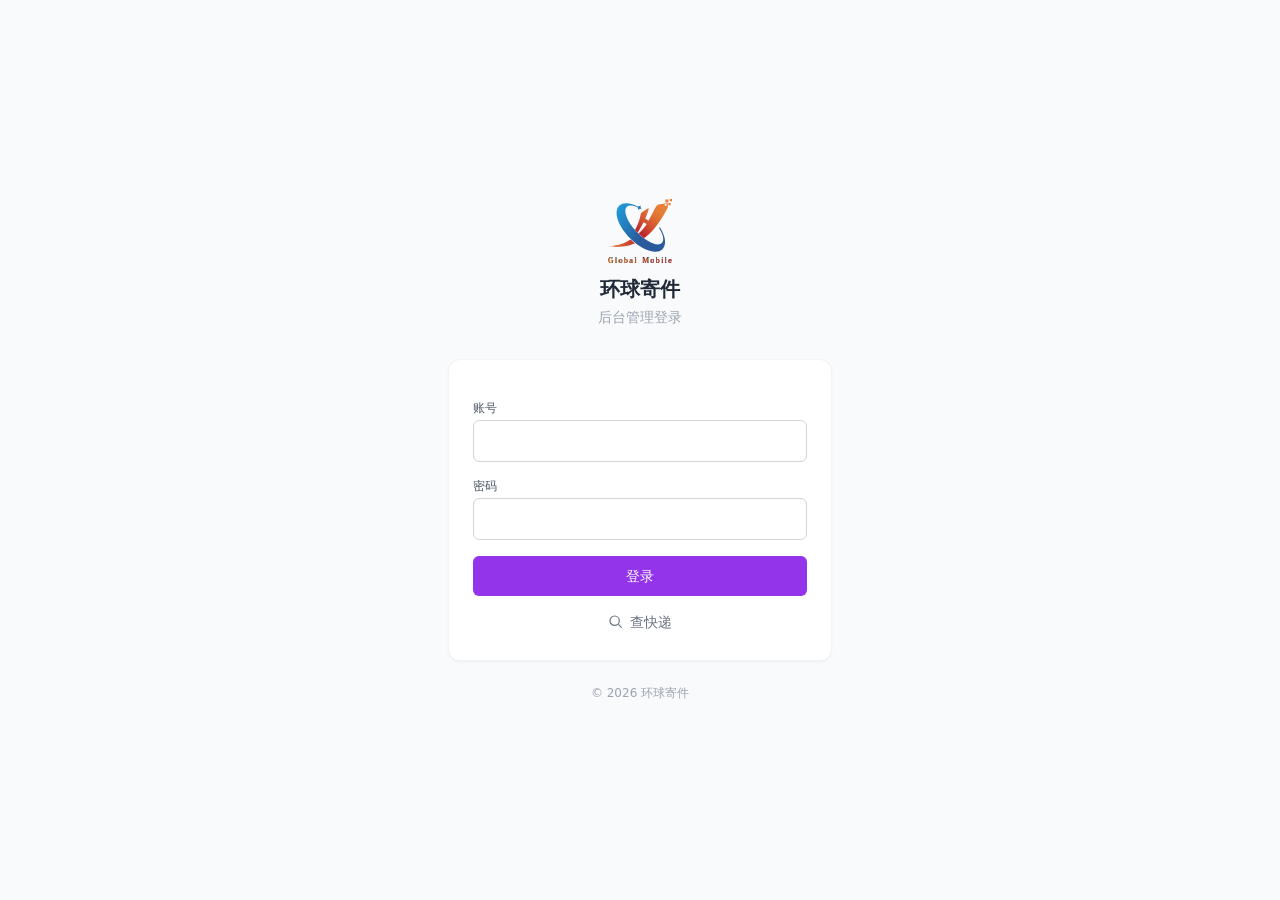
==== couriers.html @ 3746a573 "Shorten brand name: 环球移动快递系统 -> 环球寄件" ====
<!DOCTYPE html>
<html lang="zh-CN">
<head>
<meta charset="UTF-8">
<meta name="viewport" content="width=device-width, initial-scale=1.0">
<title>快递商管理 · 环球寄件</title>
<link rel="stylesheet" href="assets/css/tailwind.output.css?v=20260804a">
<link rel="stylesheet" href="assets/css/app.css?v=20260804a">
</head>
<body class="font-sans antialiased bg-gray-50 dark:bg-gray-900">
  <div id="boot-loading" class="fixed inset-0 z-50 flex items-center justify-center bg-gray-50 dark:bg-gray-900">
    <div class="w-9 h-9 rounded-full border-4 border-purple-600 border-t-transparent animate-spin"></div>
  </div>

  <div id="app" class="hidden h-screen overflow-hidden">
    <aside id="sidebar" class="fixed md:static inset-y-0 left-0 z-30 w-64 -translate-x-full md:translate-x-0 bg-white dark:bg-gray-800 border-r border-gray-100 dark:border-gray-700 flex flex-col justify-between overflow-y-auto"></aside>
    <div id="sidebar-backdrop" class="hidden fixed inset-0 bg-black/40 z-20 md:hidden"></div>

    <div class="flex flex-col h-full flex-1 min-w-0">
      <header id="topbar" class="h-16 bg-white dark:bg-gray-800 border-b border-gray-100 dark:border-gray-700 flex-shrink-0 fixed top-0 right-0 left-0 md:left-64 z-10"></header>
      <main class="flex-1 overflow-y-auto mt-16">
        <div class="container px-4 md:px-6 py-6 mx-auto max-w-7xl page-fade-in">

          <div id="cr-no-access" class="hidden bg-white dark:bg-gray-800 rounded-xl shadow-sm border border-gray-100 dark:border-gray-700 p-10 text-center">
            <p class="text-sm text-gray-500 dark:text-gray-400">你没有「快递商管理」的查看权限，请联系管理员开通 couriers:view 权限。</p>
          </div>

          <div id="cr-page-content" class="hidden grid grid-cols-1 lg:grid-cols-3 gap-6">
            <div class="lg:col-span-2 bg-white dark:bg-gray-800 rounded-xl shadow-sm border border-gray-100 dark:border-gray-700">
              <div class="overflow-x-auto">
                <table class="w-full text-sm text-left">
                  <thead class="bg-gray-50 dark:bg-gray-700/40 text-xs text-gray-500 dark:text-gray-400 uppercase">
                    <tr><th class="px-4 py-3">名称</th><th class="px-4 py-3">分类</th><th class="px-4 py-3">服务类型</th><th class="px-4 py-3">查询地址</th><th class="px-4 py-3 text-right">操作</th></tr>
                  </thead>
                  <tbody id="cr-tbody" class="divide-y divide-gray-100 dark:divide-gray-700"></tbody>
                </table>
              </div>
            </div>

            <div class="bg-white dark:bg-gray-800 rounded-xl shadow-sm border border-gray-100 dark:border-gray-700 p-5 h-fit">
              <h3 id="cr-form-title" class="text-sm font-semibold text-gray-700 dark:text-gray-200 mb-4">新增快递商</h3>
              <form id="cr-form" class="space-y-3">
                <input type="hidden" id="cr-id" />
                <div><label class="block text-xs font-medium text-gray-600 dark:text-gray-300 mb-1">名称</label><input id="cr-name" required class="field" /></div>
                <div><label class="block text-xs font-medium text-gray-600 dark:text-gray-300 mb-1">分类</label>
                  <select id="cr-category" class="field"><option value="cn">国内</option><option value="kr">韩国</option></select>
                </div>
                <div><label class="block text-xs font-medium text-gray-600 dark:text-gray-300 mb-1">追踪链接模板</label>
                  <input id="cr-tracking-url" placeholder="含 {num} 占位符，例如 https://x.com/query?no={num}" class="field" />
                </div>
                <div><label class="block text-xs font-medium text-gray-600 dark:text-gray-300 mb-1">服务类型（逗号分隔）</label>
                  <input id="cr-service-types" placeholder="普通,特快" class="field" />
                </div>
                <div class="flex justify-end gap-2 pt-2">
                  <button type="button" id="cr-form-cancel" class="hidden px-3 py-1.5 text-sm rounded-md text-gray-600 dark:text-gray-300 hover:bg-gray-100 dark:hover:bg-gray-700">取消</button>
                  <button type="submit" class="px-4 py-1.5 text-sm rounded-md bg-purple-600 hover:bg-purple-700 text-white">保存</button>
                </div>
              </form>
            </div>
          </div>

        </div>
      </main>
    </div>
  </div>

  <style>.field{width:100%;border-radius:.375rem;border:1px solid rgb(209 213 219);padding:.5rem .75rem;font-size:.875rem;background:transparent}
  html.dark .field{border-color:rgb(75 85 99);color:rgb(243 244 246);background:rgb(55 65 81)}
  .field:focus{outline:none;box-shadow:0 0 0 2px rgb(168 85 247)}</style>

  <script src="assets/js/api-client.js?v=20260804a"></script>
  <script src="assets/js/perm.js?v=20260804a"></script>
  <script src="assets/js/auth.js?v=20260804a"></script>
  <script src="assets/js/nav.js?v=20260804d"></script>
  <script src="assets/js/couriers.js?v=20260804a"></script>
  <script>
    document.addEventListener('auth:ready', () => { Nav.renderShell('couriers.html'); initCouriers(); });
    Auth.protectPage();
  </script>
</body>
</html>
---- assets/css/app.css ----
/* expv7 — 共享样式（Windmill Dashboard 视觉语言，基于 Tailwind 工具类为主，此文件仅补充 Tailwind 不便表达的部分） */

:root {
  color-scheme: light;
}
html.dark {
  color-scheme: dark;
}

* {
  scrollbar-width: thin;
  scrollbar-color: #cbd5e1 transparent;
}
html.dark * {
  scrollbar-color: #4b5563 transparent;
}
*::-webkit-scrollbar { width: 8px; height: 8px; }
*::-webkit-scrollbar-thumb { background: #cbd5e1; border-radius: 9999px; }
html.dark *::-webkit-scrollbar-thumb { background: #4b5563; }

body {
  font-family: 'Inter', -apple-system, BlinkMacSystemFont, 'Segoe UI', 'PingFang SC', 'Microsoft YaHei', sans-serif;
}

/* 侧边栏折叠过渡 */
#sidebar {
  transition: transform 0.25s ease-in-out;
}

/* 页面进入淡入 */
.page-fade-in {
  animation: pageFadeIn 0.2s ease-out;
}
@keyframes pageFadeIn {
  from { opacity: 0; transform: translateY(4px); }
  to { opacity: 1; transform: translateY(0); }
}

/* Toast */
#toast-root {
  position: fixed;
  bottom: 1.25rem;
  left: 50%;
  transform: translateX(-50%);
  z-index: 9999;
  display: flex;
  flex-direction: column;
  gap: 0.5rem;
  align-items: center;
  pointer-events: none;
}
.toast-item {
  pointer-events: auto;
  padding: 0.55rem 1.1rem;
  border-radius: 0.5rem;
  font-size: 0.8125rem;
  color: #fff;
  box-shadow: 0 10px 25px -5px rgba(0,0,0,.2), 0 8px 10px -6px rgba(0,0,0,.15);
  animation: toastIn 0.18s ease-out;
  max-width: 90vw;
}
.toast-item.ok { background: #16a34a; }
.toast-item.err { background: #dc2626; }
.toast-item.info { background: #4b5563; }
@keyframes toastIn {
  from { opacity: 0; transform: translateY(10px); }
  to { opacity: 1; transform: translateY(0); }
}
.toast-item.leaving {
  animation: toastOut 0.18s ease-in forwards;
}
@keyframes toastOut {
  from { opacity: 1; }
  to { opacity: 0; transform: translateY(6px); }
}

/* 表格行 hover 已由 tailwind 处理，这里仅做加载态骨架 */
.skeleton-row td {
  padding: 0.9rem 1rem;
}
.skeleton-bar {
  height: 0.85rem;
  border-radius: 0.25rem;
  background: linear-gradient(90deg, #e5e7eb 25%, #f3f4f6 37%, #e5e7eb 63%);
  background-size: 400% 100%;
  animation: skeletonShine 1.4s ease infinite;
}
html.dark .skeleton-bar {
  background: linear-gradient(90deg, #374151 25%, #4b5563 37%, #374151 63%);
  background-size: 400% 100%;
}
@keyframes skeletonShine {
  0% { background-position: 100% 50%; }
  100% { background-position: 0 50%; }
}

/* 图片缩略图 */
.img-thumb {
  width: 2.5rem;
  height: 2.5rem;
  border-radius: 0.375rem;
  object-fit: cover;
  cursor: zoom-in;
  border: 1px solid rgba(0,0,0,.08);
}

/* modal 遮罩淡入 */
.modal-backdrop {
  animation: fadeIn 0.15s ease-out;
}
@keyframes fadeIn {
  from { opacity: 0; } to { opacity: 1; }
}
.modal-panel {
  animation: modalIn 0.18s ease-out;
}
@keyframes modalIn {
  from { opacity: 0; transform: translateY(8px) scale(0.98); }
  to { opacity: 1; transform: translateY(0) scale(1); }
}
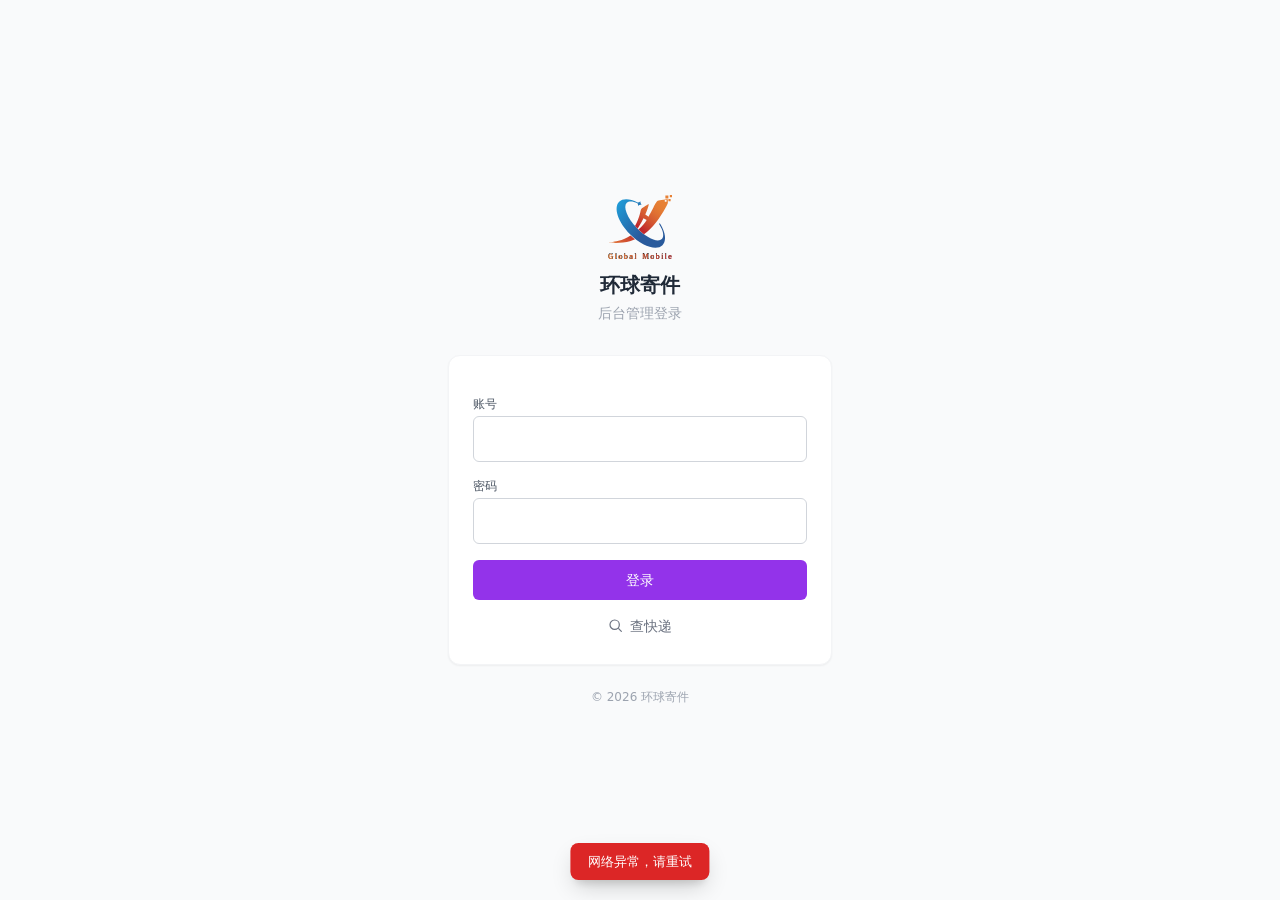
==== commit 17ee3ad7: "Fix iOS Safari auto-zoom on input focus (font-size < 16px) Mobile Safari (and some Android browsers)" ====
--- a/couriers.html
+++ b/couriers.html
@@ -64,13 +64,13 @@
     </div>
   </div>
 
-  <style>.field{width:100%;border-radius:.375rem;border:1px solid rgb(209 213 219);padding:.5rem .75rem;font-size:.875rem;background:transparent}
+  <style>.field{width:100%;border-radius:.375rem;border:1px solid rgb(209 213 219);padding:.5rem .75rem;font-size:1rem;background:transparent}
   html.dark .field{border-color:rgb(75 85 99);color:rgb(243 244 246);background:rgb(55 65 81)}
   .field:focus{outline:none;box-shadow:0 0 0 2px rgb(168 85 247)}</style>
 
   <script src="assets/js/api-client.js?v=20260804a"></script>
   <script src="assets/js/perm.js?v=20260804a"></script>
-  <script src="assets/js/auth.js?v=20260804a"></script>
+  <script src="assets/js/auth.js?v=20260804n"></script>
   <script src="assets/js/nav.js?v=20260804d"></script>
   <script src="assets/js/couriers.js?v=20260804a"></script>
   <script>
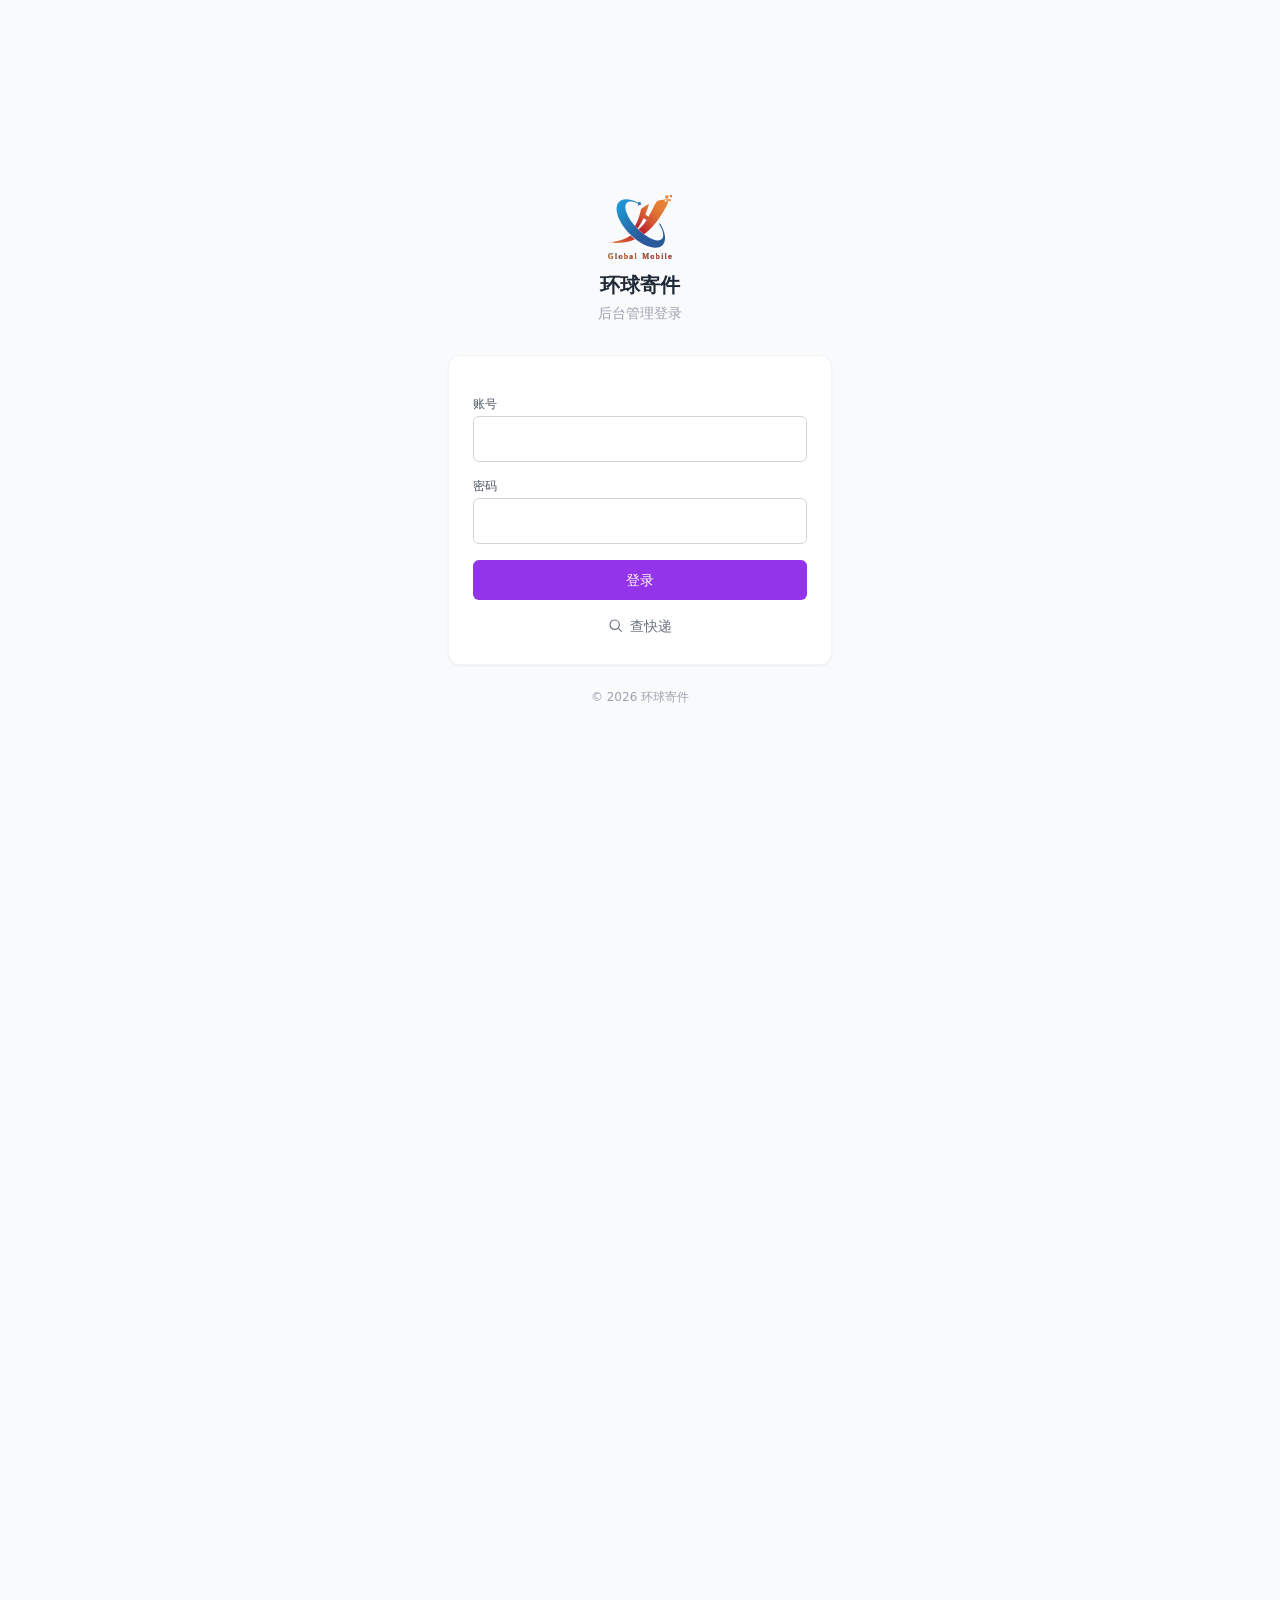
==== commit c96bb06b: "全站禁止双击放大 app.css 给 html 加 touch-action: manipulation，取消双击/双指快速点击触发的 放大手势。没有用 viewport 的 user-scalabl" ====
--- a/couriers.html
+++ b/couriers.html
@@ -5,7 +5,7 @@
 <meta name="viewport" content="width=device-width, initial-scale=1.0">
 <title>快递商管理 · 环球寄件</title>
 <link rel="stylesheet" href="assets/css/tailwind.output.css?v=20260804a">
-<link rel="stylesheet" href="assets/css/app.css?v=20260804a">
+<link rel="stylesheet" href="assets/css/app.css?v=20260805e">
 </head>
 <body class="font-sans antialiased bg-gray-50 dark:bg-gray-900">
   <div id="boot-loading" class="fixed inset-0 z-50 flex items-center justify-center bg-gray-50 dark:bg-gray-900">
--- a/assets/css/app.css
+++ b/assets/css/app.css
@@ -20,6 +20,14 @@
 
 body {
   font-family: 'Inter', -apple-system, BlinkMacSystemFont, 'Segoe UI', 'PingFang SC', 'Microsoft YaHei', sans-serif;
+}
+
+/* 全站禁止双击放大——用 touch-action: manipulation 而不是 viewport 的
+   user-scalable=no：后者会把双指缩放也一起禁掉，对需要放大看清内容的用户
+   不友好；manipulation 只关掉双击/双指快速点击触发的那个"意外放大"手势，
+   双指缩放这种用户主动要放大的操作不受影响。 */
+html {
+  touch-action: manipulation;
 }
 
 /* 侧边栏折叠过渡 */
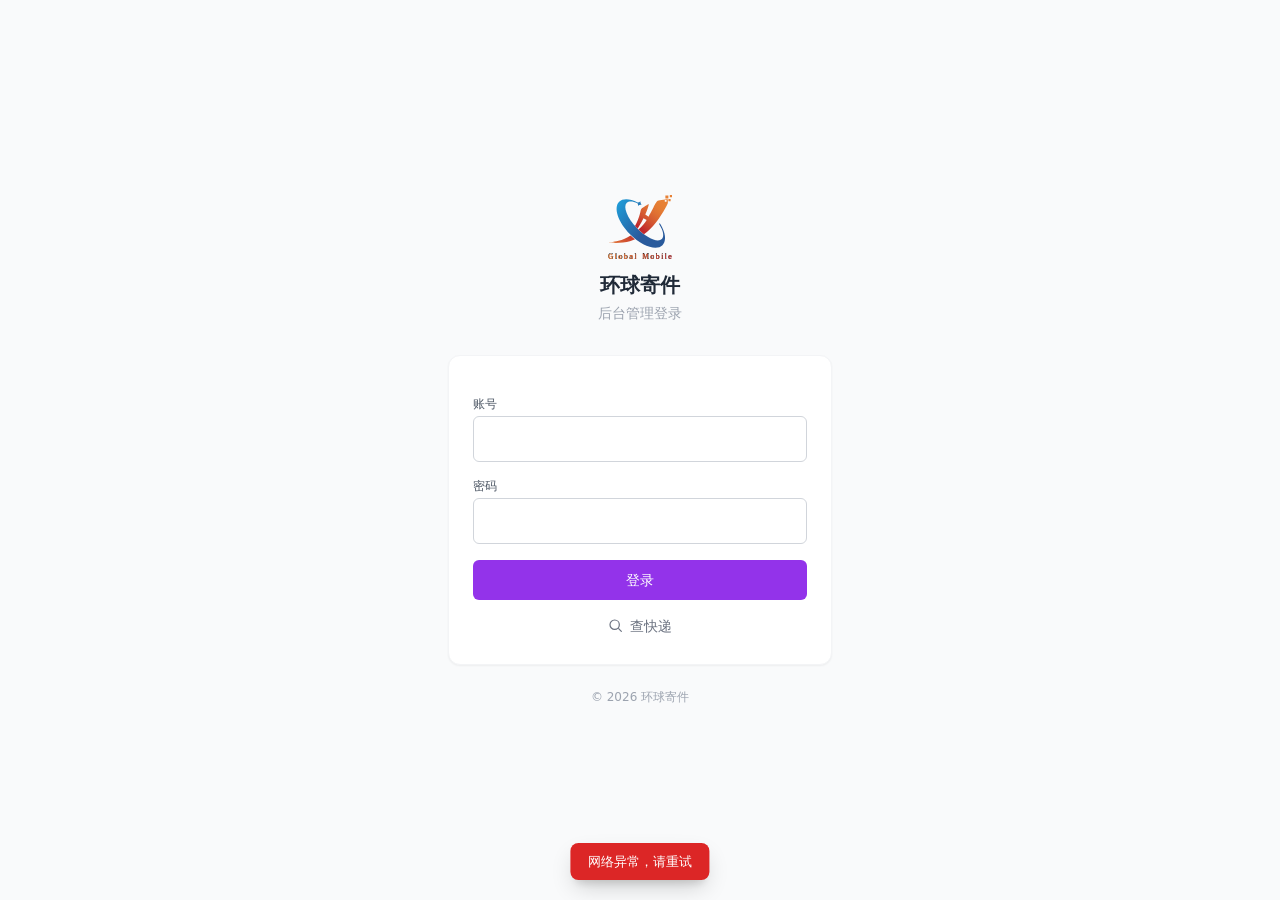
==== commit ca44e93d: "移动端顶栏固定 + viewport-fit=cover 适配刘海屏，条码/API 交互细节修正 app.css 给 #app/#topbar/main 加了移动端应用外壳布局（动态视口高度 + 安全" ====
--- a/couriers.html
+++ b/couriers.html
@@ -2,10 +2,10 @@
 <html lang="zh-CN">
 <head>
 <meta charset="UTF-8">
-<meta name="viewport" content="width=device-width, initial-scale=1.0">
+<meta name="viewport" content="width=device-width, initial-scale=1.0, viewport-fit=cover">
 <title>快递商管理 · 环球寄件</title>
 <link rel="stylesheet" href="assets/css/tailwind.output.css?v=20260804a">
-<link rel="stylesheet" href="assets/css/app.css?v=20260805e">
+<link rel="stylesheet" href="assets/css/app.css?v=20260805f">
 </head>
 <body class="font-sans antialiased bg-gray-50 dark:bg-gray-900">
   <div id="boot-loading" class="fixed inset-0 z-50 flex items-center justify-center bg-gray-50 dark:bg-gray-900">
--- a/assets/css/app.css
+++ b/assets/css/app.css
@@ -20,6 +20,29 @@
 
 body {
   font-family: 'Inter', -apple-system, BlinkMacSystemFont, 'Segoe UI', 'PingFang SC', 'Microsoft YaHei', sans-serif;
+}
+
+/* 移动端应用外壳：顶部导航始终固定在可视区域顶部。
+   使用动态视口和安全区，避免地址栏伸缩、软键盘、刘海/灵动岛导致顶栏被推走或遮住。 */
+#app {
+  height: 100vh;
+  height: 100dvh;
+  overflow: hidden;
+}
+#topbar {
+  position: fixed !important;
+  top: 0 !important;
+  height: calc(4rem + env(safe-area-inset-top));
+  padding-top: env(safe-area-inset-top);
+  z-index: 40 !important;
+  transform: translateZ(0);
+  backface-visibility: hidden;
+}
+#app main.mt-16 {
+  margin-top: calc(4rem + env(safe-area-inset-top)) !important;
+  scroll-padding-top: calc(4rem + env(safe-area-inset-top));
+  overscroll-behavior-y: contain;
+  -webkit-overflow-scrolling: touch;
 }
 
 /* 全站禁止双击放大——用 touch-action: manipulation 而不是 viewport 的
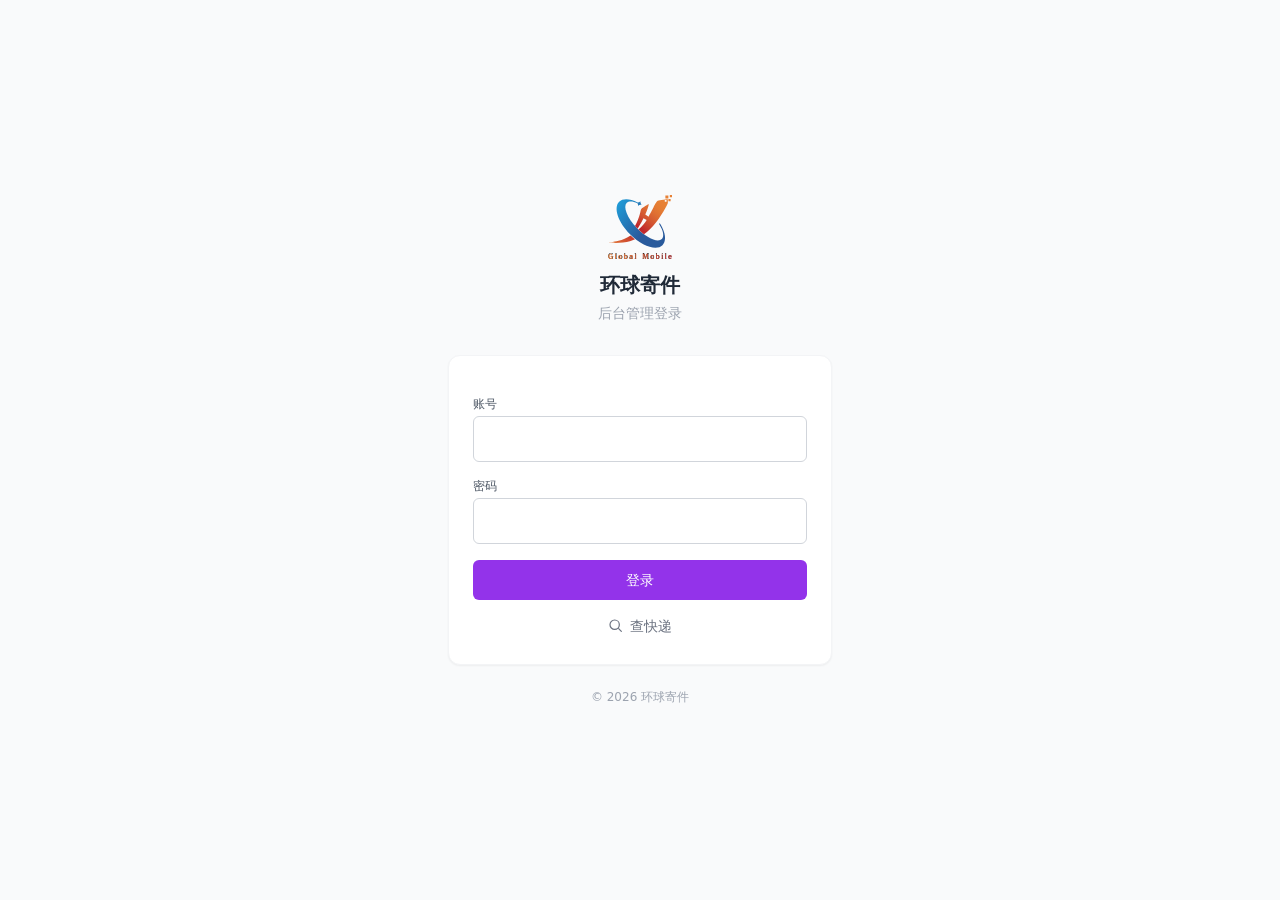
==== commit 7ea9c3e1: "新增"复制地址"按钮 + 上传图片缩略图放大（手机3列/桌面4列） 复制地址：快递管理行操作里加一个"复制地址"按钮，放在"复制单号"前面。 跟复制单号/物流查询/客户通知这三个不同，这个不依赖单号是" ====
--- a/couriers.html
+++ b/couriers.html
@@ -5,7 +5,7 @@
 <meta name="viewport" content="width=device-width, initial-scale=1.0, viewport-fit=cover">
 <title>快递商管理 · 环球寄件</title>
 <link rel="stylesheet" href="assets/css/tailwind.output.css?v=20260804a">
-<link rel="stylesheet" href="assets/css/app.css?v=20260805f">
+<link rel="stylesheet" href="assets/css/app.css?v=20260805h">
 </head>
 <body class="font-sans antialiased bg-gray-50 dark:bg-gray-900">
   <div id="boot-loading" class="fixed inset-0 z-50 flex items-center justify-center bg-gray-50 dark:bg-gray-900">
@@ -68,7 +68,7 @@
   html.dark .field{border-color:rgb(75 85 99);color:rgb(243 244 246);background:rgb(55 65 81)}
   .field:focus{outline:none;box-shadow:0 0 0 2px rgb(168 85 247)}</style>
 
-  <script src="assets/js/api-client.js?v=20260804a"></script>
+  <script src="assets/js/api-client.js?v=20260805b"></script>
   <script src="assets/js/perm.js?v=20260804a"></script>
   <script src="assets/js/auth.js?v=20260804n"></script>
   <script src="assets/js/nav.js?v=20260804d"></script>
--- a/assets/css/app.css
+++ b/assets/css/app.css
@@ -21,6 +21,17 @@
 body {
   font-family: 'Inter', -apple-system, BlinkMacSystemFont, 'Segoe UI', 'PingFang SC', 'Microsoft YaHei', sans-serif;
 }
+
+/* tailwind.output.css 是提前用独立 npm 脚本编译好、静态复制进来的文件，不是实时扫描
+   HTML/JS 生成——Tailwind 的任意值方括号写法（z-[N]）从来没被这次编译扫描到，导致这几个
+   弹窗的 z-index 全部悄悄退化成默认的 auto，层级完全乱套：比如"请选择快递单号"候选框
+   （chooseCandidate，本该是全站最高层）实际会被压在填单号弹窗（z-50，是标准刻度类，
+   编译进去了）下面，得先关掉填单号弹窗才看得见。这里手写补上实际用到的几个，
+   跟 HTML/JS 里的类名一一对应，不依赖 Tailwind 编译产物。 */
+.z-\[65\] { z-index: 65; }
+.z-\[70\] { z-index: 70; }
+.z-\[80\] { z-index: 80; }
+.z-\[95\] { z-index: 95; }
 
 /* 移动端应用外壳：顶部导航始终固定在可视区域顶部。
    使用动态视口和安全区，避免地址栏伸缩、软键盘、刘海/灵动岛导致顶栏被推走或遮住。 */
@@ -125,11 +136,22 @@
   100% { background-position: 0 50%; }
 }
 
-/* 图片缩略图 */
+/* 图片缩略图——原来是固定 40px 小方块，跟着 flex-wrap 挤在一起，太小容易点错
+   （点开大图 vs 点到旁边的删除按钮容易混）。改成网格布局固定列数（手机 3 列、
+   桌面 4 列），缩略图本身用 aspect-ratio 撑满格子宽度，屏幕越宽格子跟着变大，
+   不再是死板的 40px。 */
+.img-preview-grid {
+  display: grid;
+  grid-template-columns: repeat(3, minmax(0, 1fr));
+  gap: 0.5rem;
+}
+@media (min-width: 768px) {
+  .img-preview-grid { grid-template-columns: repeat(4, minmax(0, 1fr)); }
+}
 .img-thumb {
-  width: 2.5rem;
-  height: 2.5rem;
-  border-radius: 0.375rem;
+  width: 100%;
+  aspect-ratio: 1 / 1;
+  border-radius: 0.5rem;
   object-fit: cover;
   cursor: zoom-in;
   border: 1px solid rgba(0,0,0,.08);
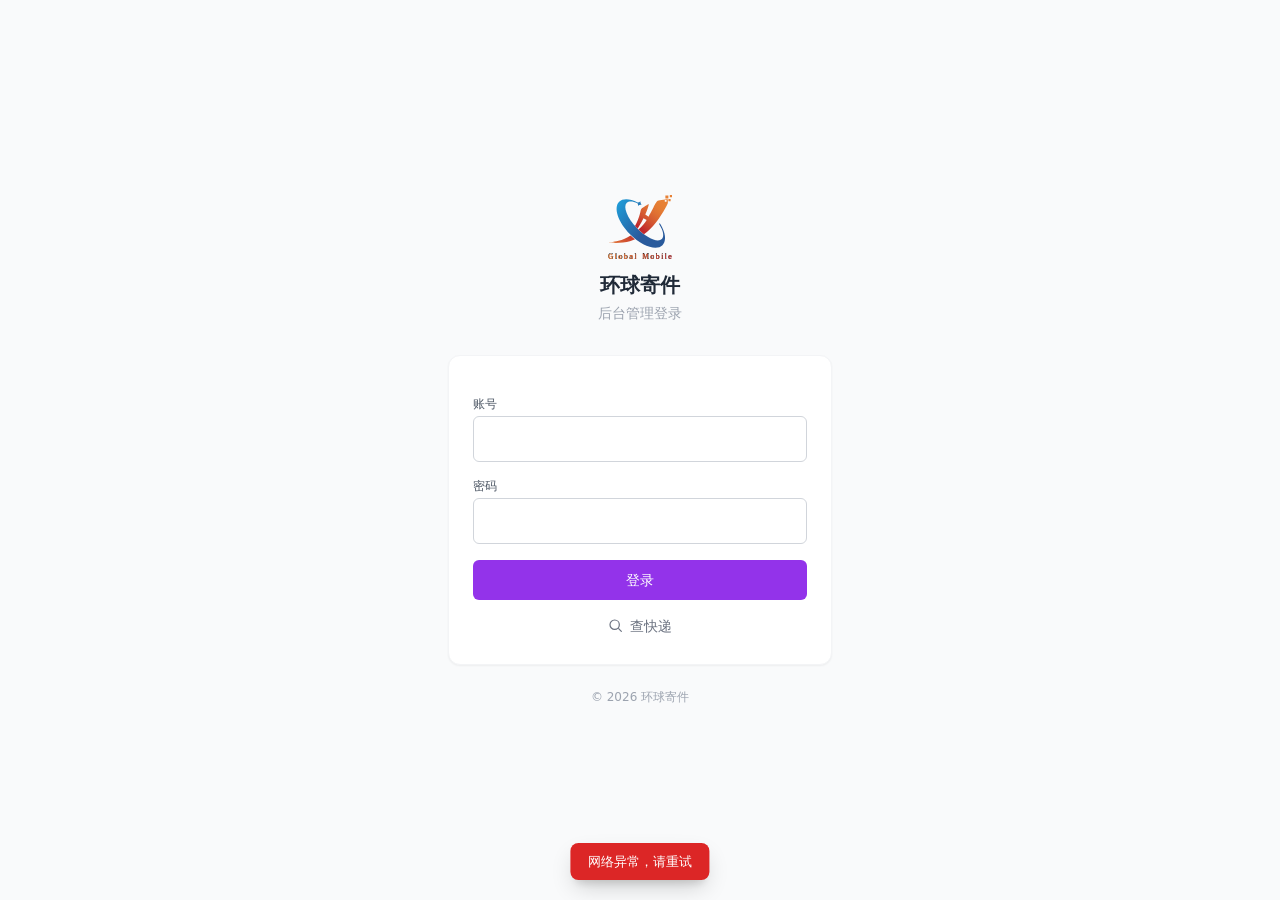
==== commit 1e2bd1ea: "修复删除缩略图按钮定位失效，改成手写 CSS，白底红叉右上角 排查"红叉被第二排图片遮挡"时发现，按钮实际用的 Tailwind 工具类 top-1.5/right-1.5/bg-black/55 同" ====
--- a/couriers.html
+++ b/couriers.html
@@ -5,7 +5,7 @@
 <meta name="viewport" content="width=device-width, initial-scale=1.0, viewport-fit=cover">
 <title>快递商管理 · 环球寄件</title>
 <link rel="stylesheet" href="assets/css/tailwind.output.css?v=20260804a">
-<link rel="stylesheet" href="assets/css/app.css?v=20260805h">
+<link rel="stylesheet" href="assets/css/app.css?v=20260805i">
 </head>
 <body class="font-sans antialiased bg-gray-50 dark:bg-gray-900">
   <div id="boot-loading" class="fixed inset-0 z-50 flex items-center justify-center bg-gray-50 dark:bg-gray-900">
--- a/assets/css/app.css
+++ b/assets/css/app.css
@@ -157,6 +157,35 @@
   border: 1px solid rgba(0,0,0,.08);
 }
 
+/* 删除缩略图的 × 按钮——手写 CSS 而不是靠 Tailwind 工具类（top-1.5/right-1.5/
+   bg-black/55 这些同样没被编译进 tailwind.output.css，跟之前 z-[N] 那次是
+   同一类问题：这份预编译文件缺的工具类比想象中多），之前用工具类的写法在
+   实际渲染时 position 的 top/right 完全不生效，按钮直接掉到图片下方、
+   贴着左边——不是"被第二排图片遮挡"表面看到的那样，是根本没有定位成功。
+   固定写死在图片框内右上角、留一点内缩，保证不管缩略图多大都不会跑到
+   图片外面被相邻格子盖住；白底红叉，比深色底白叉更醒目、辨识度更高。 */
+.img-remove {
+  position: absolute;
+  right: 0.375rem;
+  top: 0.375rem;
+  z-index: 10;
+  width: 1.25rem;
+  height: 1.25rem;
+  border-radius: 9999px;
+  background: #fff;
+  color: #dc2626;
+  font-size: 0.8125rem;
+  font-weight: 700;
+  line-height: 1.25rem;
+  text-align: center;
+  box-shadow: 0 1px 3px rgba(0,0,0,.35);
+}
+.img-remove:hover,
+.img-remove:active {
+  background: #dc2626;
+  color: #fff;
+}
+
 /* modal 遮罩淡入 */
 .modal-backdrop {
   animation: fadeIn 0.15s ease-out;
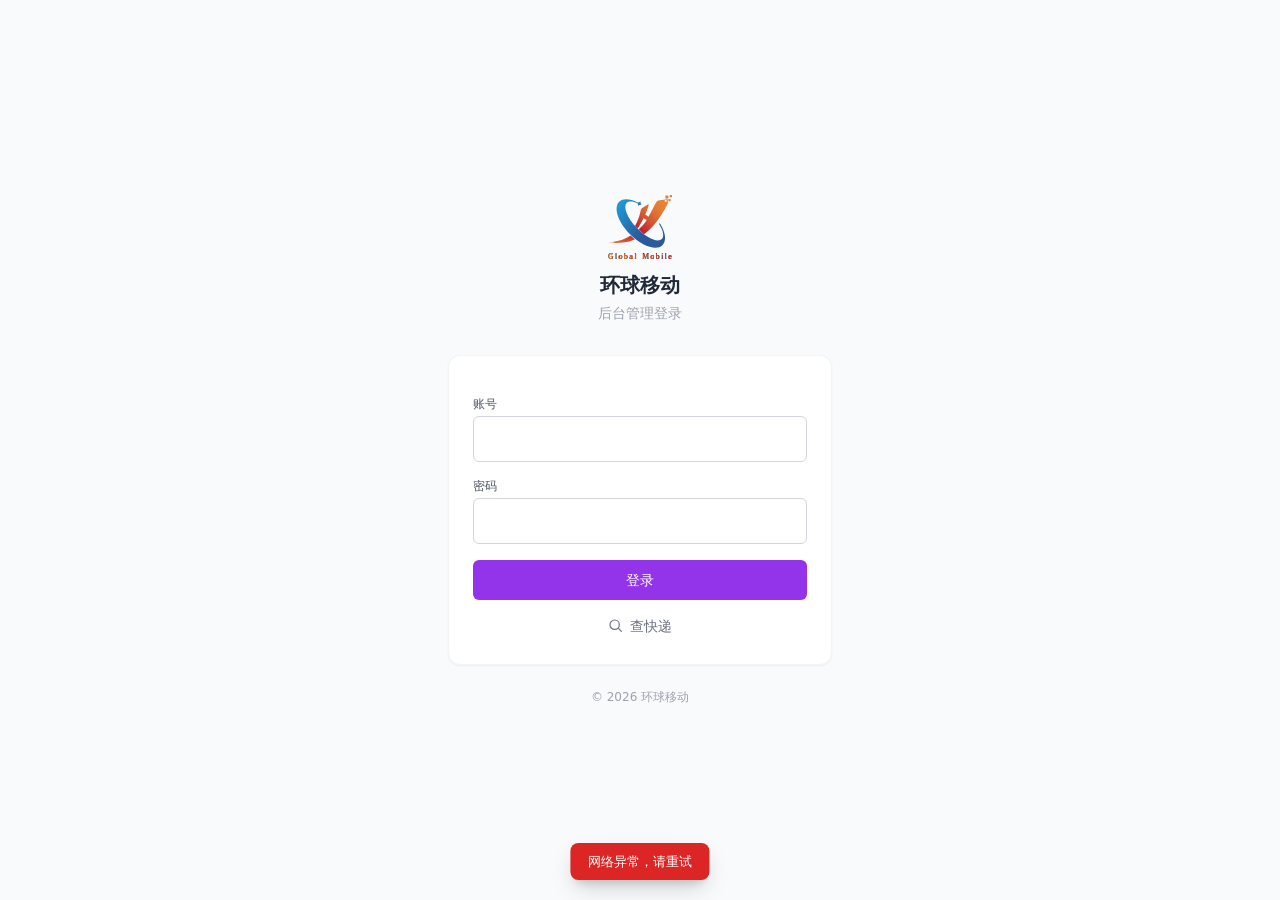
==== commit b15bc8e0: "品牌名统一改成"环球移动" 之前各页面标题/登录页/导航栏用的是"环球寄件"，track.html 的 logo alt 文字 其实已经是"环球移动"，两边不一致。这次统一成"环球移动"，覆盖登录页标" ====
--- a/couriers.html
+++ b/couriers.html
@@ -3,7 +3,7 @@
 <head>
 <meta charset="UTF-8">
 <meta name="viewport" content="width=device-width, initial-scale=1.0, viewport-fit=cover">
-<title>快递商管理 · 环球寄件</title>
+<title>快递商管理 · 环球移动</title>
 <link rel="stylesheet" href="assets/css/tailwind.output.css?v=20260804a">
 <link rel="stylesheet" href="assets/css/app.css?v=20260805i">
 </head>
